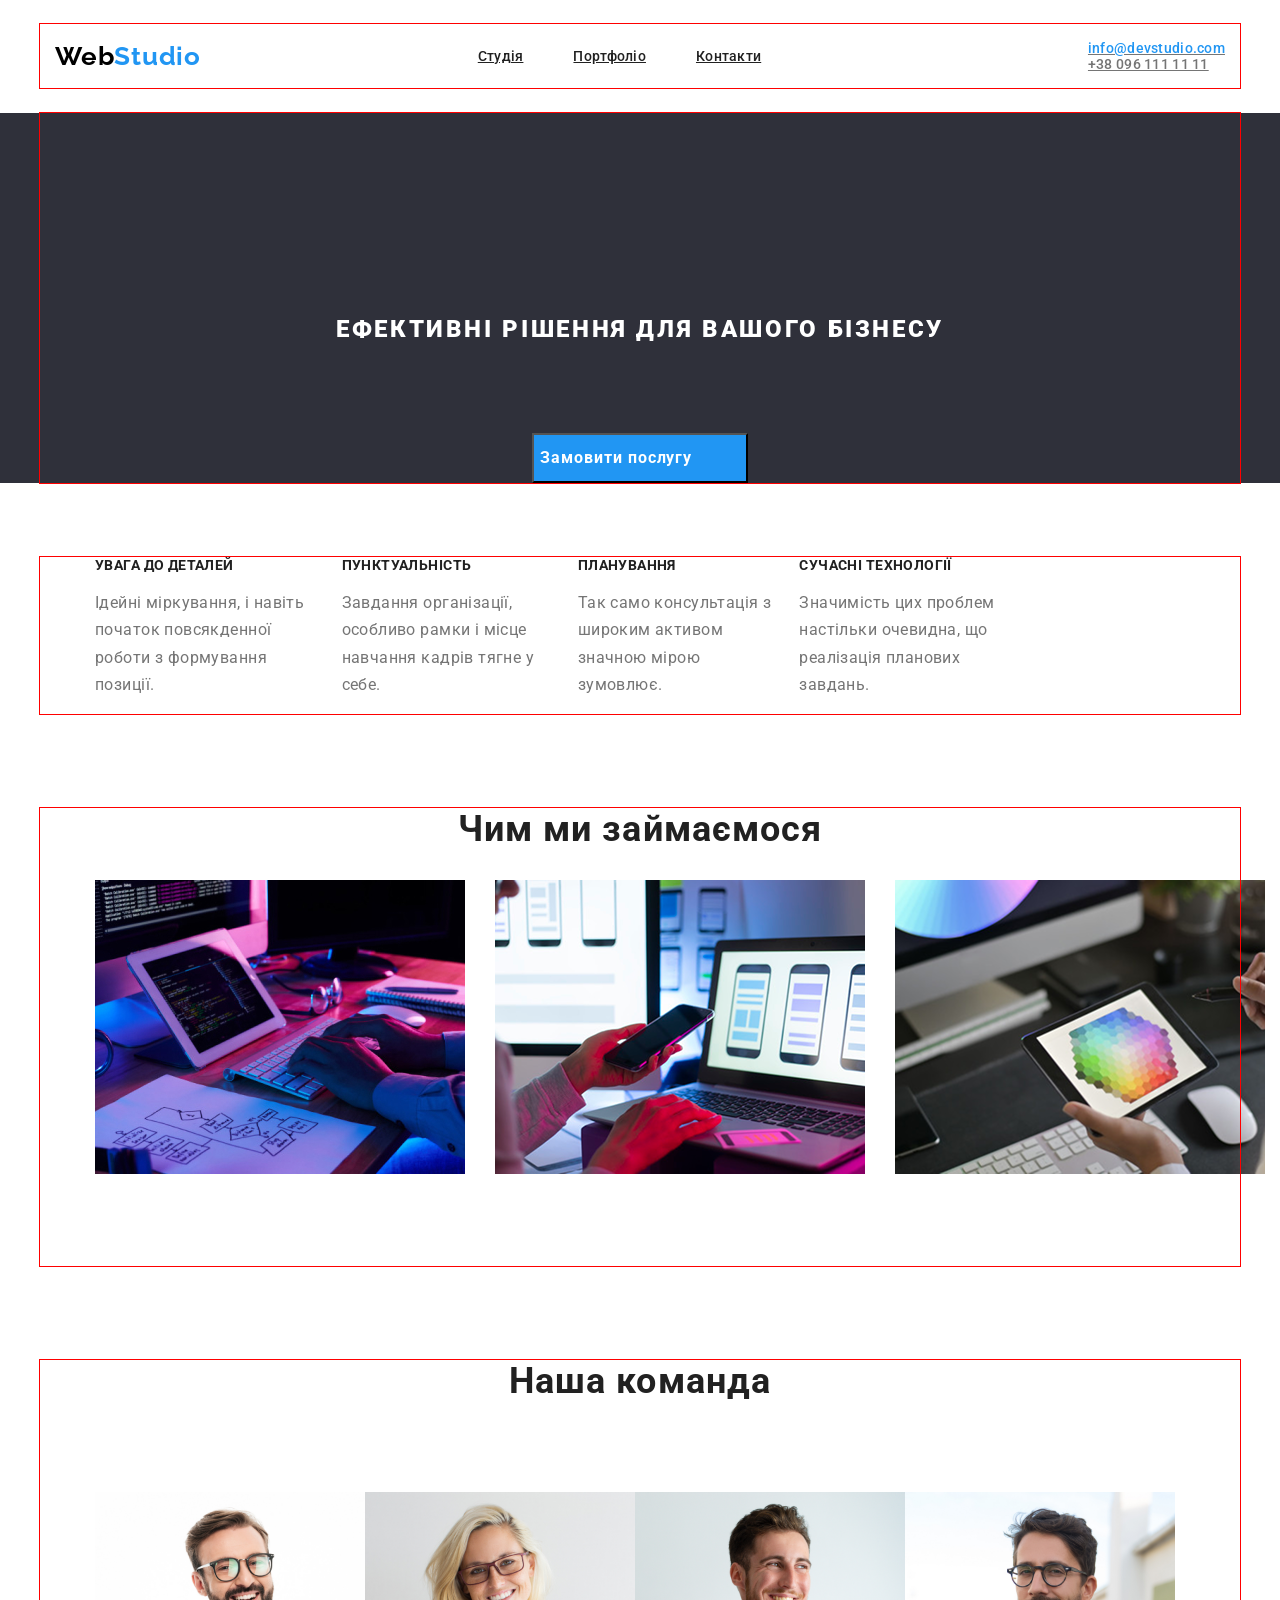
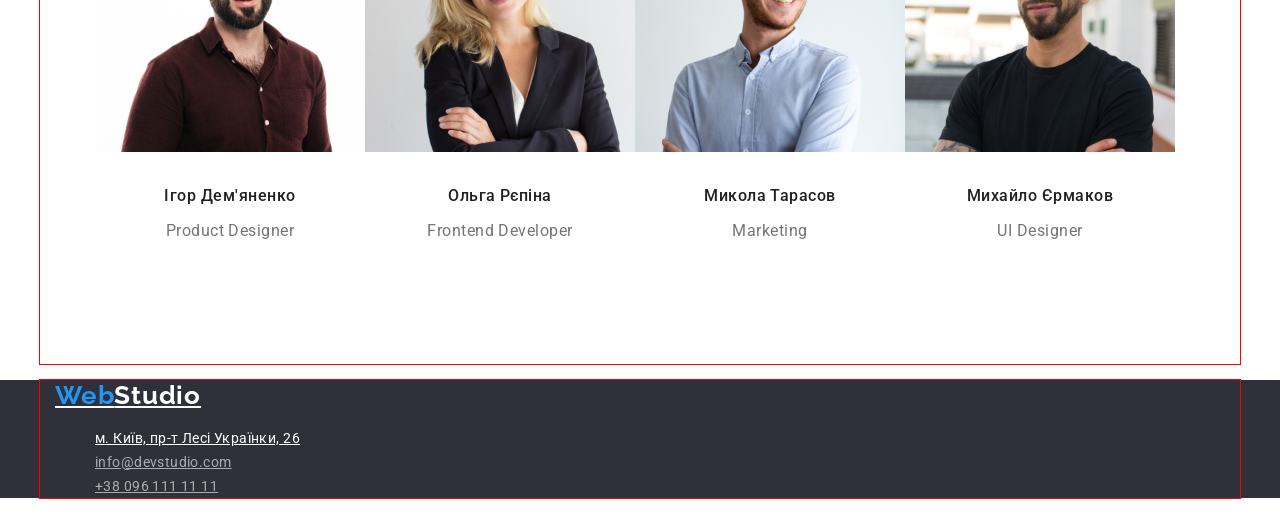
==== index.html @ 9114c2ce "WebStudio" ====
<!DOCTYPE html>
<html lang="en">
<head>
    <meta charset="UTF-8">
    <meta name="viewport" content="width=device-width, initial-scale=1.0">
    <title>Document</title>
    <link rel="preconnect" href="https://fonts.googleapis.com">
<link rel="preconnect" href="https://fonts.gstatic.com" crossorigin>
<link href="https://fonts.googleapis.com/css2?family=Raleway:ital,wght@0,100..900;1,100..900&family=Roboto:ital,wght@0,100..900;1,100..900&display=swap" rel="stylesheet">
 <link rel="stylesheet" href="https://cdnjs.cloudflare.com/ajax/libs/modern-normalize/3.0.1/modern-normalize.min.css" integrity="sha512-q6WgHqiHlKyOqslT/lgBgodhd03Wp4BEqKeW6nNtlOY4quzyG3VoQKFrieaCeSnuVseNKRGpGeDU3qPmabCANg==" crossorigin="anonymous" referrerpolicy="no-referrer" /> 
  <link rel="stylesheet" href="./css/reset.css">
 <link rel="stylesheet" href="./style.css">
</head>
<body class="body">
  <header class="header">
   <div class="container header-wrap">
        <a href="./index.html" class="header-logo">Web<span class="header-span">Studio</span></a>
        <nav class="header-nav">
            <ul class="header-list">
        <li class="header-item"><a href="#" class="header-link">Студія</a></li>
        <li class="header-item"><a href="./portfolio.html" class="header-link">Портфоліо</a></li>
        <li class="header-item"><a href="#" class="header-contact">Контакти</a></li>
            </ul>
    </nav>
<ul class="header-contacts-list">
<li class="header-contact-item"><a href="#" class="second-contact"><span class="header-span">info@devstudio.com</span></a></li>
<li class="header-contact-item"><a href="tel:+380961111111" class="second-contact">+38 096 111 11 11</a></li>
</ul>  
</div>
    </header>
    <main>
<section class="hero">
    <div class="container hero-wrap">
            <h1 class="hero-title">Ефективні рішення для вашого бізнесу</h1>
                <button class="hero-button">Замовити послугу</button>
                </div>
        </section>
<section class="advantages">
    <div class="container advantages-wrap">
<ul class="advantages-list">
    <li class="advantages-item">
        <h2 class="advantages-subtitle">УВАГА ДО ДЕТАЛЕЙ</h2>
        <p class="advantages-text">Ідейні міркування, і навіть початок повсякденної роботи з формування позиції.</p>
    </li>
    <li class="advantages-item">
        <h2 class="advantages-subtitle">ПУНКТУАЛЬНІСТЬ</h2>
        <p class="advantages-text">Завдання організації, особливо рамки і місце навчання кадрів тягне у себе.</p>
    </li>
    <li class="advantages-item">
        <h2 class="advantages-subtitle">ПЛАНУВАННЯ</h2>
        <p class="advantages-text">Так само консультація з широким активом значною мірою зумовлює.</p>
    </li>
    <li class="advantages-item">
        <h2 class="advantages-subtitle">СУЧАСНІ ТЕХНОЛОГІЇ</h2>
        <p class="advantages-text">Значимість цих проблем настільки очевидна, що реалізація планових завдань.</p>
    </li>
</ul>
</div>
        </section>
        <section class="work">
            <div class="container work-wrap">
            <h2 class="work-title">Чим ми займаємося</h2>
            <ul class="work-list">
            <li class="work-item"><img src="./img/box 1.jpg" alt="робота за компютером" class="work-image"></li>
            <li class="work-item"><img src="./img/img.png" alt="робота з телефоном" class="work-image"></li>
            <li class="work-item"><img src="./img/box 3.png" alt="робота на айпаді з діджтл дизайном" class="work-image"></li>
        </ul>
        </div>
        </section>
        <section class="team">
            <div class="container team-wrap">
            <h2 class="team-title">Наша команда</h2>
            <ul class="team-list">
            <li class="team-item">
                    <img src="./img/img.jpg" alt="Product Designer" class="team-image">
                    <h3 class="team-subtitle">Ігор Дем'яненко</h3>
                    <p class="team-text">Product Designer</p>
                </li>
            <li class="team-item">
                    <img src="./img/img (1).jpg" alt="Frontend Developer" class="team-image">
                    <h3 class="team-subtitle">Ольга Рєпіна</h3>
                    <p class="team-text">Frontend Developer</p>
                </li>
            <li class="team-item">
                    <img src="./img/img (2).jpg" alt="Marketing" class="team-image">
                    <h3 class="team-subtitle">Микола Тарасов</h3>
                    <p class="team-text">Marketing</p>
                </li>
            <li class="team-item">
                    <img src="./img/img (3).jpg" alt="UI Designer" class="team-image">
                    <h3 class="team-subtitle">Михайло Єрмаков</h3>
                    <p class="team-text">UI Designer</p>
                </li>
            </ul>
        </div>
        </section>
    </main>
    <footer class="footer">
        <div class="container footer-wrap">
         <a href="./index.html" class="footer-logo"><span class="footer-span">Web</span>Studio</a>
<address class="address">
         <ul class="footer-list">
        <li><a href="#" class="footer-adress">м. Київ, пр-т Лесі Українки, 26</a></li>
        <li><a href="#" class="footer-contact">info@devstudio.com</a></li>
        <li><a href="#" class="footer-contact">+38 096 111 11 11</a></li>
</ul>
</address>
</div>
    </footer>
</body>
</html>
---- style.css ----
:root {
    --secondary-color: #2196F3;
    --base-color: #000000;
    --logo-color: #FFF;
    --footer-color: #2F303A;
    --text-color: #212121;
    --secondary-text-color: #757575;
    --contacts-color: rgba(255, 255, 255, 0.60);
}

.body {
    font-family: "Roboto", sans-serif;
}

.container {
    width: 1200px;
    padding: 0 15px;
    outline: 1px solid red;
    margin: 0 auto;
}

.header-wrap {
    display: flex;
    align-items: center;
    justify-content: space-between;
}

.header {
    display: flex;
    padding-top: 24px;
    padding-bottom: 25px;
}

.header-list {
    display: flex;
    gap: 50px;
}

.header-item {
    display: flex;
    gap: 50px;
}

.header-contact-item {
    display: flex;
    margin-left: 50px;
}

.header-logo {
    color: var(--base-color);
    font-family: Raleway;
    font-size: 26px;
    font-style: normal;
    font-weight: 700;
    line-height: normal;
    letter-spacing: 0.78px;
    text-decoration: none;
}

.header-span {
    color: var(--secondary-color);
}

.header-nav {
    text-decoration: none;
}

.header-link {
    color: var(--text-color);
    font-size: 14px;
    font-style: normal;
    font-weight: 500;
    line-height: normal;
    letter-spacing: 0.28px;
}

.header-contact {
    color: var(--text-color);
    font-size: 14px;
    font-style: normal;
    font-weight: 500;
    line-height: normal;
    letter-spacing: 0.28px;
}

.second-contact {
    color: var(--secondary-text-color);
    font-size: 14px;
    font-style: normal;
    font-weight: 500;
    line-height: normal;
    letter-spacing: 0.28px;
}

.hero {
    display: flex;
    background-color: var(--footer-color);
}

.hero-title {
    padding-top: 200px;
    padding-bottom: 120px;
    width: 696px;
    height: 120px;
    margin: 0 auto;
    line-height: 1.36;
    flex-shrink: 0;
    color: var(--logo-color);
    text-align: center;
    font-style: normal;
    font-weight: 900;
    letter-spacing: 2.64px;
    text-transform: uppercase;
}

.hero-button {
    display: flex;
    flex-direction: column;
    justify-content: center;
    margin: 0 auto;
    width: 216px;
    height: 50px;
    display: flex;
    line-height: 1.8;
    background-color: var(--secondary-color);
    color: var(--logo-color);
    text-align: center;
    font-style: normal;
    font-weight: 700;
    letter-spacing: 0.96px;
}

.advantages-list {
    display: flex;
    gap: 25px;
    margin-top: 74px;
    margin-right: 205px;
    margin-bottom: 94px;
}

.advantages-subtitle {
    display: flex;
    margin: 0 auto;
    color: var(--text-color);
    font-size: 14px;
    font-style: normal;
    font-weight: 700;
    line-height: normal;
    letter-spacing: 0.42px;
    text-transform: uppercase;
}

.advantages-text {
    line-height: 1.71;
    color: var(--secondary-text-color);
    font-style: normal;
    font-weight: 400;
    letter-spacing: 0.42px;
}

.work-title {
    display: flex;
    justify-content: center;
    color: var(--text-color);
    text-align: center;
    font-size: 36px;
    font-style: normal;
    font-weight: 700;
    line-height: normal;
    letter-spacing: 1.08px;
}
.work-list {
    width: 1170px;
    height: 386px;
    display: flex;
    margin: 0 auto;
    gap: 30px;
}

.work-image {
    width: 370px;
    height: 294px;
}

.team-title {
    display: flex;
    justify-content: center;
    color: var(--text-color);
    display: flex;
    margin-top: 94px;
    text-align: center;
    font-size: 36px;
    font-style: normal;
    font-weight: 700;
    line-height: normal;
    letter-spacing: 1.08px;
}

.team-list {
    display: flex;
}

.team-image {
    margin-top: 60px;
    width: 270px;
    height: 260px;
}

.team-subtitle {
    margin-top: 29px;
    color: var(--text-color);
    text-align: center;
    font-size: 16px;
    font-style: normal;
    font-weight: 500;
    line-height: normal;
    letter-spacing: 0.48px;
}

.team-text {
    color: var(--secondary-text-color);
    text-align: center;
    font-size: 16px;
    font-style: normal;
    font-weight: 400;
    line-height: normal;
    letter-spacing: 0.48px;
    margin-bottom: 124px;
}

.footer-logo {
    width: 145px;
    height: 31px;
}

.footer-list {
    display: flex;
    flex-direction: column;
    line-height: 1, 7;
}

.main-button {
    margin: 0 auto;
    line-height: 1, 6;
}

.main-button:hover {
    background-color: var(--secondary-color);
    color: var(--logo-color);
}

.main-subtitle {
    line-height: 2;
    color: var(--text-color);
    font-size: 18px;
    font-style: normal;
    font-weight: 700;
    line-height: 36px;
    letter-spacing: 1.08px;
}

.main-list {
    justify-content: center;
    display: flex;
    width: 1170px;
    height: 1360px;
    margin: 0 auto;
    flex-wrap: wrap;
    gap: 30px;
}

.main-image {
    width: 292.5px;
}

.main-text {
    line-height: 1, 8;
    color: var(--secondary-text-color);
    font-size: 16px;
    font-style: normal;
    font-weight: 400;
    line-height: 30px;
    letter-spacing: 0.48px;
}

.footer-logo {
    color: var(--logo-color);
    font-family: Raleway;
    font-size: 26px;
    font-style: normal;
    font-weight: 700;
    line-height: normal;
    letter-spacing: 0.78px;

}

.footer-span {
    color: var(--secondary-color);
}

.footer {
    background-color: var(--footer-color);
}

.footer-adress {
    color: var(--logo-color);
    font-size: 14px;
    font-style: normal;
    font-weight: 400;
    line-height: 24px;
    letter-spacing: 0.42px;
}

.footer-contact {
    color: var(--contacts-color);
    font-size: 14px;
    font-style: normal;
    font-weight: 400;
    line-height: 24px;
    letter-spacing: 0.42px;
}
ul {
    list-style: none;
}
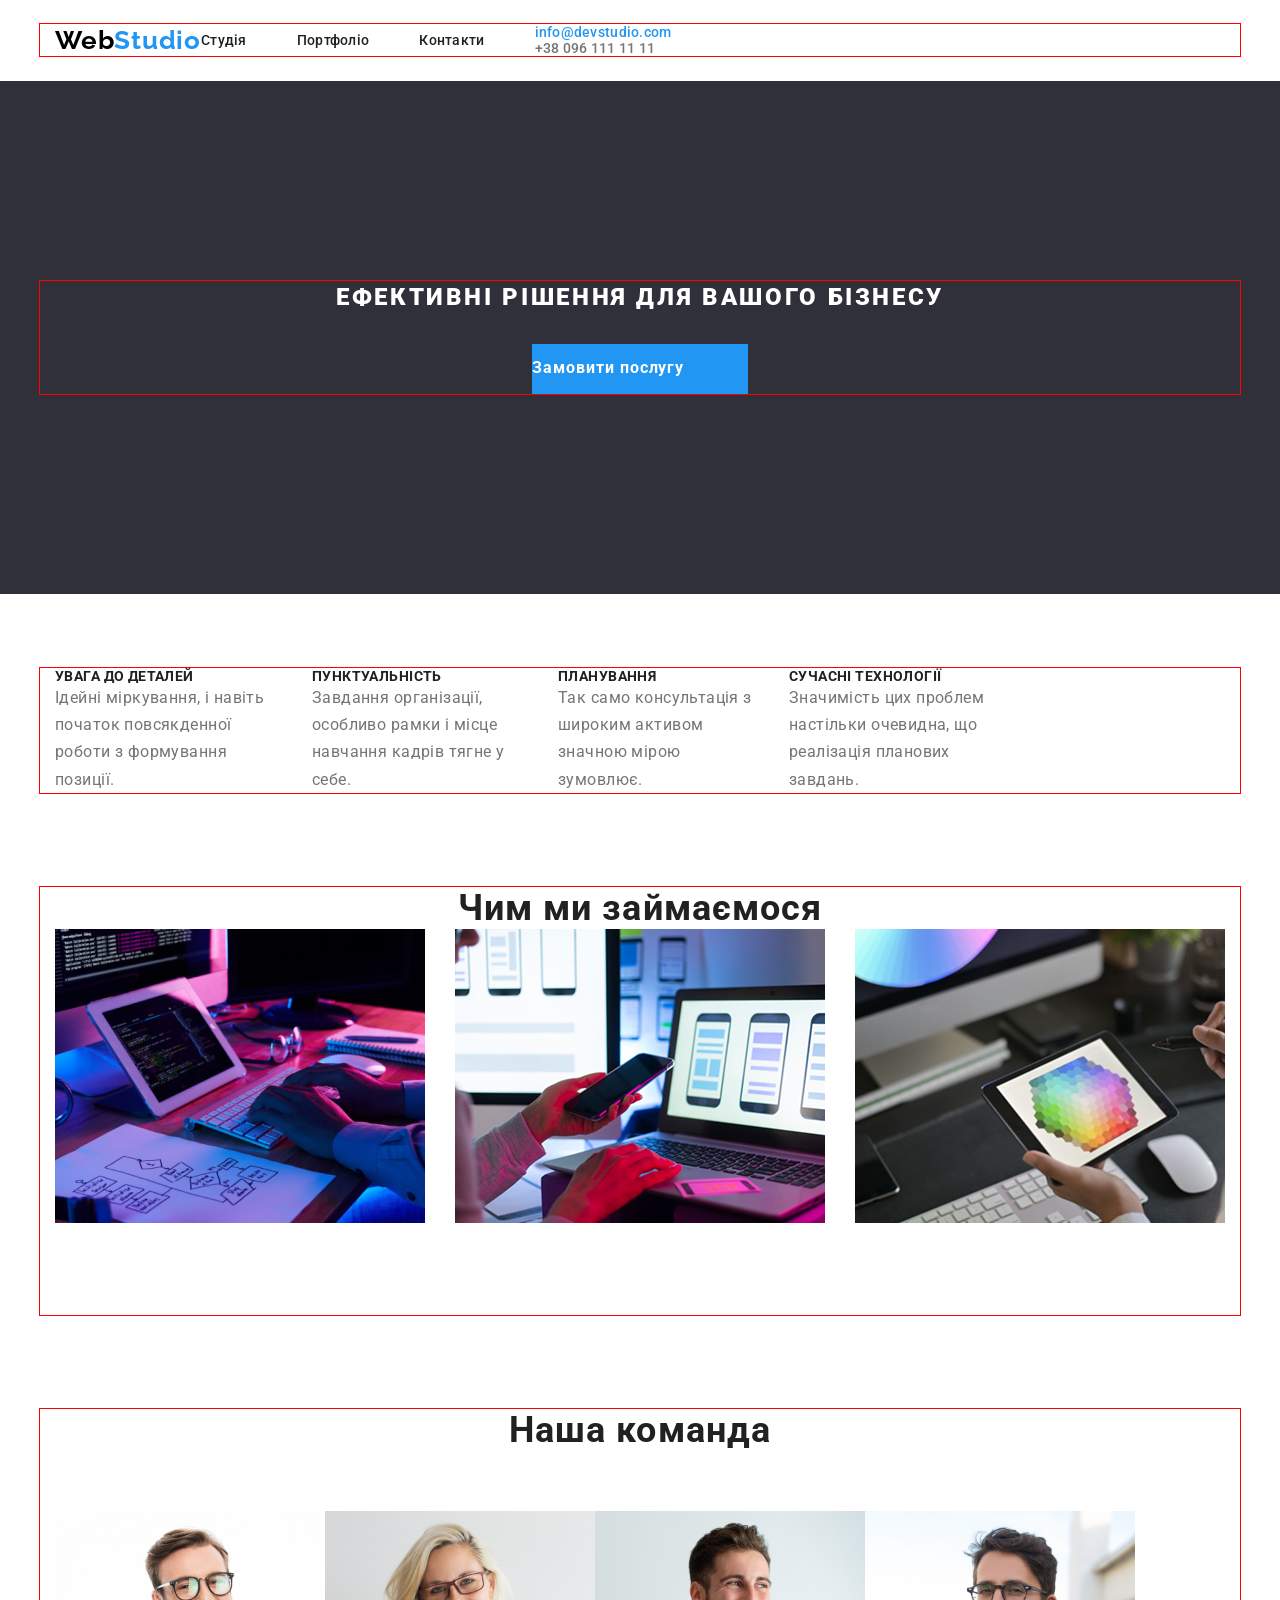
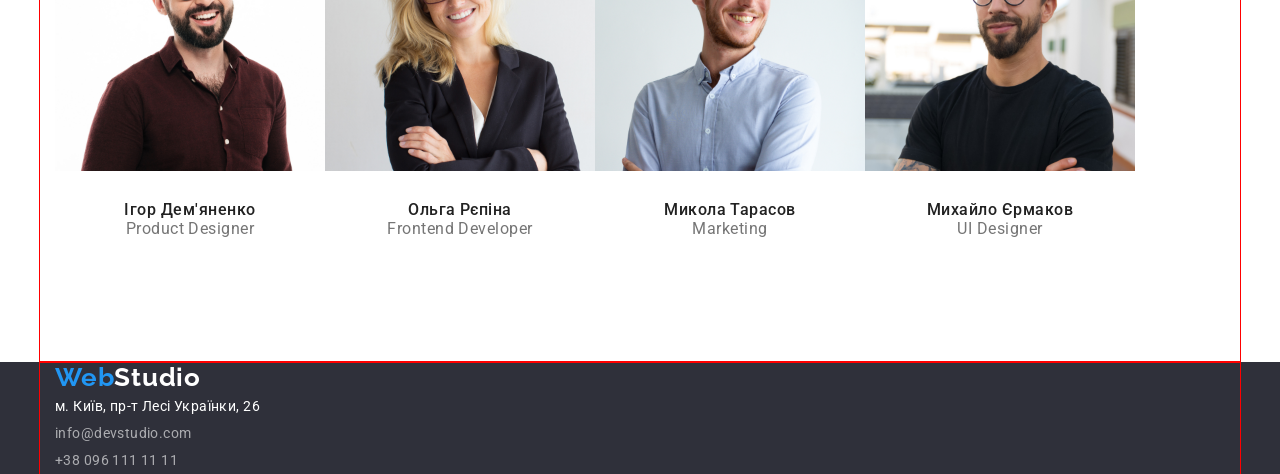
==== commit 27a79c15: "Виправлення помилок" ====
--- a/index.html
+++ b/index.html
@@ -9,7 +9,7 @@
 <link href="https://fonts.googleapis.com/css2?family=Raleway:ital,wght@0,100..900;1,100..900&family=Roboto:ital,wght@0,100..900;1,100..900&display=swap" rel="stylesheet">
  <link rel="stylesheet" href="https://cdnjs.cloudflare.com/ajax/libs/modern-normalize/3.0.1/modern-normalize.min.css" integrity="sha512-q6WgHqiHlKyOqslT/lgBgodhd03Wp4BEqKeW6nNtlOY4quzyG3VoQKFrieaCeSnuVseNKRGpGeDU3qPmabCANg==" crossorigin="anonymous" referrerpolicy="no-referrer" /> 
   <link rel="stylesheet" href="./css/reset.css">
- <link rel="stylesheet" href="./style.css">
+ <link rel="stylesheet" href="./css/style.css">
 </head>
 <body class="body">
   <header class="header">
--- a/css/style.css
+++ b/css/style.css
@@ -0,0 +1,326 @@
+:root {
+    --secondary-color: #2196F3;
+    --base-color: #000000;
+    --logo-color: #FFF;
+    --footer-color: #2F303A;
+    --text-color: #212121;
+    --secondary-text-color: #757575;
+    --contacts-color: rgba(255, 255, 255, 0.60);
+}
+
+.body {
+    font-family: "Roboto", sans-serif;
+}
+
+.container {
+    width: 1200px;
+    padding: 0 15px;
+    outline: 1px solid red;
+    margin: 0 auto;
+}
+
+.header-wrap {
+    display: flex;
+    align-items: center;
+}
+
+.header {
+    display: flex;
+    padding-top: 24px;
+    padding-bottom: 25px;
+}
+
+.header-list {
+    display: flex;
+    gap: 50px;
+
+}
+
+.header-item {
+    display: flex;
+    gap: 50px;
+}
+
+.header-contact-item {
+    display: flex;
+    margin-left: 50px;
+}
+
+.header-logo {
+    color: var(--base-color);
+    font-family: Raleway;
+    font-size: 26px;
+    font-style: normal;
+    font-weight: 700;
+    line-height: normal;
+    letter-spacing: 0.78px;
+    text-decoration: none;
+}
+
+.header-span {
+    color: var(--secondary-color);
+}
+
+.header-nav {
+    text-decoration: none;
+}
+
+.header-link {
+    color: var(--text-color);
+    font-size: 14px;
+    font-style: normal;
+    font-weight: 500;
+    line-height: normal;
+    letter-spacing: 0.28px;
+}
+
+.header-contact {
+    color: var(--text-color);
+    font-size: 14px;
+    font-style: normal;
+    font-weight: 500;
+    line-height: normal;
+    letter-spacing: 0.28px;
+}
+
+.header-contact-list{
+display: flex;
+gap: 50px;
+margin-left: auto;
+}
+
+.second-contact {
+    color: var(--secondary-text-color);
+    font-size: 14px;
+    font-style: normal;
+    font-weight: 500;
+    line-height: normal;
+    letter-spacing: 0.28px;
+}
+
+.hero {
+    display: flex;
+    background-color: var(--footer-color);
+    padding-bottom: 200px;
+    padding-top: 200px;
+}
+
+.hero-title {
+    width: 696px;
+    margin: 0 auto;
+    line-height: 1.36;
+    flex-shrink: 0;
+    color: var(--logo-color);
+    text-align: center;
+    font-style: normal;
+    font-weight: 900;
+    letter-spacing: 2.64px;
+    text-transform: uppercase;
+    margin-bottom: 30px;
+}
+
+.hero-button {
+    display: flex;
+    flex-direction: column;
+    justify-content: center;
+    margin: 0 auto;
+    width: 216px;
+    height: 50px;
+    line-height: 1.8;
+    background-color: var(--secondary-color);
+    color: var(--logo-color);
+    text-align: center;
+    font-style: normal;
+    font-weight: 700;
+    letter-spacing: 0.96px;
+}
+
+.advantages-list {
+    display: flex;
+    gap: 25px;
+    margin-top: 74px;
+    margin-right: 205px;
+    margin-bottom: 94px;
+}
+
+.advantages-subtitle {
+    display: flex;
+    margin: 0 auto;
+    color: var(--text-color);
+    font-size: 14px;
+    font-style: normal;
+    font-weight: 700;
+    line-height: normal;
+    letter-spacing: 0.42px;
+    text-transform: uppercase;
+}
+
+.advantages-text {
+    line-height: 1.71;
+    color: var(--secondary-text-color);
+    font-style: normal;
+    font-weight: 400;
+    letter-spacing: 0.42px;
+}
+
+.work-title {
+    display: flex;
+    justify-content: center;
+    color: var(--text-color);
+    text-align: center;
+    font-size: 36px;
+    font-style: normal;
+    font-weight: 700;
+    line-height: normal;
+    letter-spacing: 1.08px;
+}
+.work-list {
+    width: 1170px;
+    height: 386px;
+    display: flex;
+    margin: 0 auto;
+    gap: 30px;
+}
+
+.work-image {
+    width: 370px;
+    height: 294px;
+}
+
+.team-title {
+    display: flex;
+    justify-content: center;
+    color: var(--text-color);
+    display: flex;
+    margin-top: 94px;
+    text-align: center;
+    font-size: 36px;
+    font-style: normal;
+    font-weight: 700;
+    line-height: normal;
+    letter-spacing: 1.08px;
+}
+
+.team-list {
+    display: flex;
+}
+
+.team-image {
+    margin-top: 60px;
+    width: 270px;
+    height: 260px;
+}
+
+.team-subtitle {
+    margin-top: 29px;
+    color: var(--text-color);
+    text-align: center;
+    font-size: 16px;
+    font-style: normal;
+    font-weight: 500;
+    line-height: normal;
+    letter-spacing: 0.48px;
+}
+
+.team-text {
+    color: var(--secondary-text-color);
+    text-align: center;
+    font-size: 16px;
+    font-style: normal;
+    font-weight: 400;
+    line-height: normal;
+    letter-spacing: 0.48px;
+    margin-bottom: 124px;
+}
+
+.footer-logo {
+    width: 145px;
+    height: 31px;
+}
+
+.footer-list {
+    display: flex;
+    flex-direction: column;
+    line-height: 1.7;
+}
+
+.main-button {
+    margin: 0 auto;
+    line-height: 1.6;
+}
+
+.main-button:hover {
+    background-color: var(--secondary-color);
+    color: var(--logo-color);
+}
+
+.main-subtitle {
+    line-height: 2;
+    color: var(--text-color);
+    font-size: 18px;
+    font-style: normal;
+    font-weight: 700;
+    line-height: 36px;
+    letter-spacing: 1.08px;
+}
+
+.main-list {
+    justify-content: center;
+    display: flex;
+    width: 1170px;
+    height: 1360px;
+    margin: 0 auto;
+    flex-wrap: wrap;
+    gap: 30px;
+}
+
+.main-image {
+    width: 292.5px;
+}
+
+.main-text {
+    line-height: 1, 8;
+    color: var(--secondary-text-color);
+    font-size: 16px;
+    font-style: normal;
+    font-weight: 400;
+    line-height: 30px;
+    letter-spacing: 0.48px;
+}
+
+.footer-logo {
+    color: var(--logo-color);
+    font-family: Raleway;
+    font-size: 26px;
+    font-style: normal;
+    font-weight: 700;
+    line-height: normal;
+    letter-spacing: 0.78px;
+
+}
+
+.footer-span {
+    color: var(--secondary-color);
+}
+
+.footer {
+    background-color: var(--footer-color);
+}
+
+.footer-adress {
+    color: var(--logo-color);
+    font-size: 14px;
+    font-style: normal;
+    font-weight: 400;
+    line-height: 24px;
+    letter-spacing: 0.42px;
+}
+
+.footer-contact {
+    color: var(--contacts-color);
+    font-size: 14px;
+    font-style: normal;
+    font-weight: 400;
+    line-height: 24px;
+    letter-spacing: 0.42px;
+}
